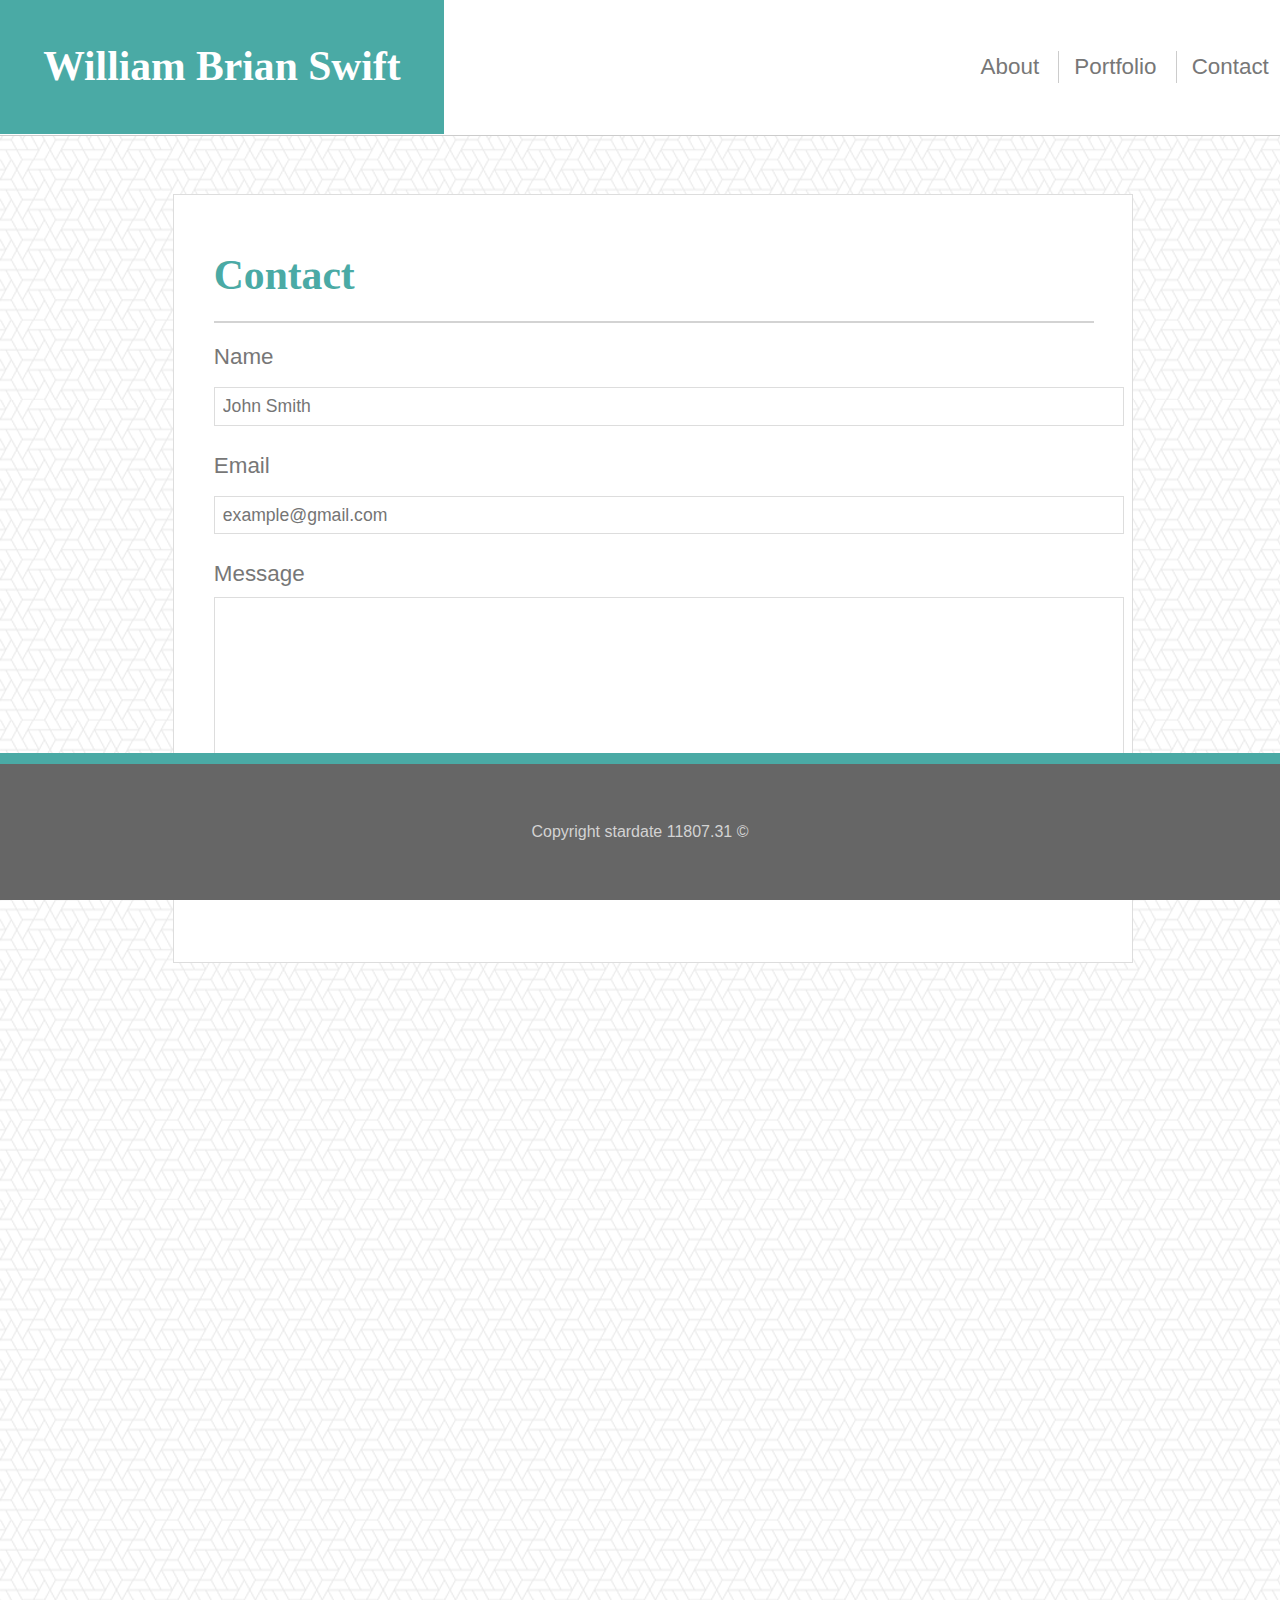
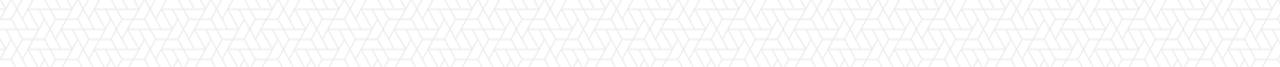
==== contact.html @ 28d59cca "Initial Commit for Responsive HW" ====
<!DOCTYPE html>
<html lang="en">

<head>
	<meta charset="UTF-8">
	<meta name="viewport" content="width=device-width, initial-scale=1.0">
	<meta http-equiv="X-UA-Compatible" content="ie=edge">
	<link href="assets/css/normalize.css" type="text/css" rel="stylesheet">
	<link href="assets/css/style.css" type="text/css" rel="stylesheet">
	<title>William Brian Swift's Contact Page</title>
</head>

<body>
	<header>
		<nav>
			<a href="index.html">
				<h1>William Brian Swift</h1>
			</a>
			<div class="container1">
				<a href="index.html">About</a>
				<a class="border-thingy" href="portfolio.html">Portfolio</a>
				<a class="border-thingy" href="contact.html">Contact</a>
			</div>
		</nav>
	</header>
	<main>
		<article>
			<h2>Contact</h2>
			<hr>
			<section class="contact">
				<p>
					<label>Name</label>
					<input type="text" placeholder="John Smith" id="display-name" name="ip-display" pattern="[A-Za-z\s]+" minlength="2" size="10"
					 required />
				</p>
				<p>
					<label>Email</label>
					<input type="email" placeholder="example@gmail.com" size="10" required />
				</p>
				<p>
					<label>Message</label>
					<input type="text" id="uname" name="uname" size="10" required minlength="4" />
				</p>
				<p>
					<button>Submit</button>
				</p>
			</section>
		</article>
	</main>
	<footer>
		<p>Copyright stardate 11807.31 &#169; </p>
	</footer>
</body>

</html>
---- assets/css/style.css ----
* {
	box-sizing: border-box
}
body {
	width: 100%;
	background-image: url('../images/what-the-hex.png');
}
header {
	height: 8.5rem;
	background-color: #ffffff;
	border-bottom: solid .1rem #cccccc;
		align-items: center; 
	text-align: center;
}

nav {
	max-width: 104rem;
	margin: 0 auto;
	display: flex;
	flex-direction: row;
	justify-content: space-between;
	align-items: center; 
	text-align: center;
}

.container1 {
	border-bottom: 1rem;
	display: flex;
	flex-direction: row;
	justify-content: space-between;
	align-items: center; 
}

.container3 {
	display: none;
}

.border-thingy {
	border-left: solid 1px #cccccc;
}

.container1 a {
	font-family: 'Arial', 'Helvetica Neue', Helvetica, sans-serif;
	font-size: 1.4rem;
	text-decoration: none;
	color: #777777;
	padding: .2rem;
	padding-left: 15px;
	margin: 8px;
}
a:hover {
	background-color: #4aaaa5;
	color: white;
}

h1 {
	background-color: #4aaaa5;
	font-family: 'Georgia', Times, Times New Roman, serif;
	font-weight: bold;
	font-size: 2.6rem;
	color: white;
	padding: 2.7rem;
	height: 8.4rem;
	margin: 0;
}

header nav a {
	text-decoration: none;
	margin-top: 0;
	margin-left: 0;
}

main {
	width: 100%;
}	

article {
	width: 960px;
	padding: 2.5rem;
	padding-top: 3.6rem;
	margin: 13.5%;
	margin-top: 3.6rem;
	margin-bottom: 44rem;
	background-color: #ffffff;
	border: solid 1px #dddddd;
}
h2 {
	font-family: 'Georgia', Times, Times New Roman, serif;
	font-size: 2.6rem;
	font-weight: bold;
	color: #4aaaa5;
	margin: 0;
	margin-bottom: 1.3rem;
}

hr {
	border: .1rem solid lightgray;
	width: 100%;
}

.hero {
	text-align: center;
}
.hero img {
	width: 21rem;
	height: auto;
	padding: 0;
	padding-top: 2rem;
	padding-right: 2.1rem;
	padding-bottom: 1rem;
	margin: 0;
	float: left;
}

/*cheat code to prevent stuff below from bleeding into float area*/
.cf:before,.cf:after {
	content: " "; 
	display: table;
}
.cf:after {
	clear: both;
}
.cf {
	*zoom: 1;
}

p {
	font-family: 'Arial', 'Helvetica Neue', Helvetica, sans-serif;
	font-size: 1.9rem;
	color: #777777;
	line-height: 2.85rem;
	margin-top: 1.5rem;
}

.container2 {
	display: flex;
	flex-direction: row;
	justify-content: flex-start;
	flex-wrap: wrap;
	padding: 0;
	margin: 0;
	padding-bottom: 9px;
}

.container2 figure {
	flex: 0 0 25.2rem;
	padding: 0;
	margin: 0;
	margin-top: 2.5rem;
	margin-bottom: 2.9rem;
}

.container2 figure img {
	width: 100%;
	height: auto;
	margin: 0;
}

.container2 figure a {
	text-decoration: none;
}

.container2 figure figcaption {
	color: white;
	text-align: center;
	font-size: 2.2rem;
	padding: 1.3rem;
	width: 100%;
	background-color: #4aaaa5;
	position: relative;
	top: -5.9rem;
}

.contact p {
	margin-top: 0px;
	margin-bottom: 14px;
}

label {
	font-family: 'Arial', 'Helvetica Neue', Helvetica, sans-serif;
	font-size: 1.4rem;
	color: #777777;
}

input {
	font-size: 1.1rem;
    padding: .5rem;
    width: 910px;
    border: 1px solid #dddddd;
}

#uname {
	height: 211px;
}

button {
	background-color: #4aaaa5;
    border: none;
    color: white;
    padding: .7rem 1.8rem;
    text-align: center;
    text-decoration: none;
    display: inline-block;
    font-size: 1.2rem;
    margin-top: 2rem;
    margin-bottom: 10px;
}

footer {
	width: 100%;
	position: fixed;
    bottom: 0;
    width: 100%;
	height: 9.2rem;
	background-color: #666666;
	border-top: solid .7rem #4aaaa5;
	text-align: center;
}
footer p {
	font-size: 1rem;
	color: lightgray;
	padding-top: 2.8rem;
	margin: 0;
}	

.footerp {
	width: 100%;
	position: fixed;
    bottom: 0;
	height: 4.5rem;
	background-color: #666666;
	border-top: solid .7rem #4aaaa5;
}

@media (max-width: 1100px) {
	article {
		margin: 2%;
		margin-top: 3.6rem;
		margin-bottom: 44rem;
	}
	h1 {
		width: 100%
		margin-left: 4%;
	}
	nav {
	}
	a {
		margin: 0;
	}
}
@media (max-width: 700px) {
	header {
		border: none;
		margin: 0;
	}
	h1 {
		width: 100%
	}
	.container1 {
		display: none
	}
	.container3 {
		height: 5rem;
		background-color: #ffffff;
		border-bottom: solid .1rem #cccccc;
		display: flex;
		flex-direction: row;
		justify-content: center;
		align-items: center; 
		margin-bottom: 5rem;
	}
	.container3 a {
		font-family: 'Arial', 'Helvetica Neue', Helvetica, sans-serif;
		font-size: 1.4rem;
		text-decoration: none;
		color: #777777;
		padding: .2rem;
		padding-left: 15px;
		margin: 8px;
	}

	article {
		max-width: 96%;
	}
	.hero img {
		width: 100%;
		height: auto;
		padding: 0;
		padding-top: 2rem;
		padding-bottom: 1rem;
		margin: 0;
	}
}
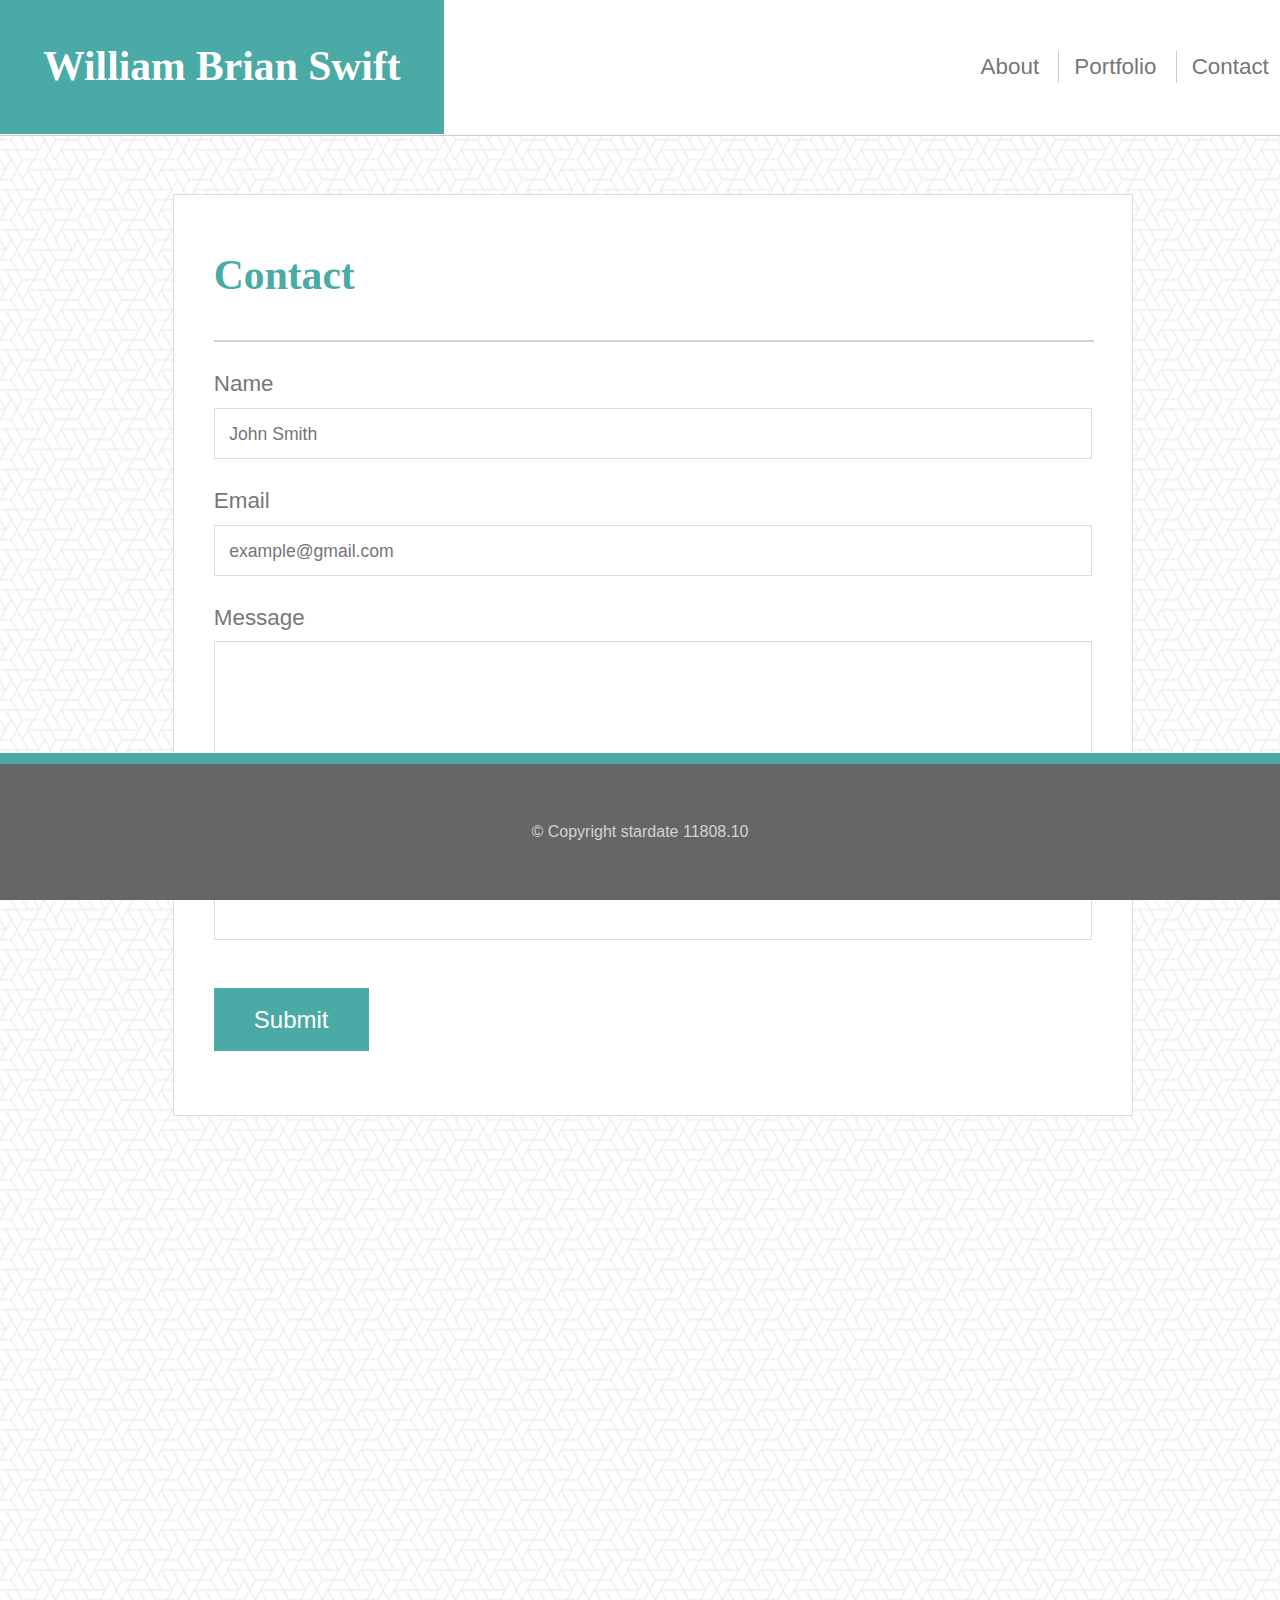
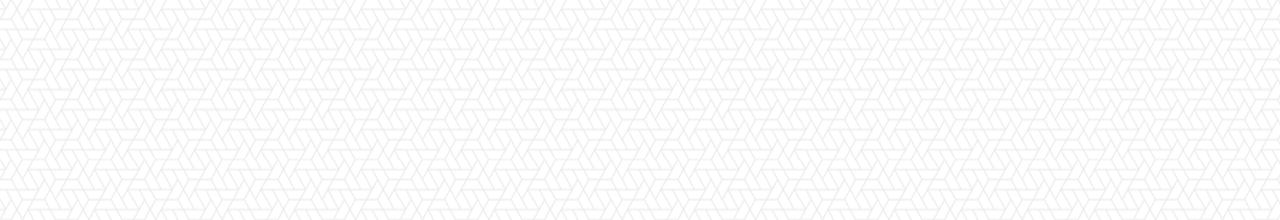
==== commit 41fe260a: "all done?" ====
--- a/contact.html
+++ b/contact.html
@@ -2,29 +2,34 @@
 <html lang="en">
 
 <head>
-	<meta charset="UTF-8">
-	<meta name="viewport" content="width=device-width, initial-scale=1.0">
-	<meta http-equiv="X-UA-Compatible" content="ie=edge">
-	<link href="assets/css/normalize.css" type="text/css" rel="stylesheet">
-	<link href="assets/css/style.css" type="text/css" rel="stylesheet">
-	<title>William Brian Swift's Contact Page</title>
+    <meta charset="UTF-8">
+    <meta name="viewport" content="width=device-width, initial-scale=1.0">
+    <meta http-equiv="X-UA-Compatible" content="ie=edge">
+    <link href="assets/css/normalize.css" type="text/css" rel="stylesheet">
+    <link href="assets/css/style.css" type="text/css" rel="stylesheet">
+    <title>William Brian Swift's Contact Page</title>
 </head>
 
 <body>
-	<header>
-		<nav>
-			<a href="index.html">
-				<h1>William Brian Swift</h1>
-			</a>
-			<div class="container1">
-				<a href="index.html">About</a>
-				<a class="border-thingy" href="portfolio.html">Portfolio</a>
-				<a class="border-thingy" href="contact.html">Contact</a>
-			</div>
-		</nav>
-	</header>
-	<main>
-		<article>
+    <header>
+        <nav>
+            <a href="index.html">
+                <h1>William Brian Swift</h1>
+            </a>
+            <div class="container1">
+                <a href="index.html">About</a>
+                <a class="border-thingy" href="portfolio.html">Portfolio</a>
+                <a class="border-thingy" href="contact.html">Contact</a>
+            </div>
+        </nav>
+    </header>
+        <div class="container3">
+            <a href="index.html">About</a>
+            <a class="border-thingy" href="portfolio.html">Portfolio</a>
+            <a class="border-thingy" href="contact.html">Contact</a>
+        </div>
+    <main>
+        <article>
 			<h2>Contact</h2>
 			<hr>
 			<section class="contact">
@@ -39,7 +44,7 @@
 				</p>
 				<p>
 					<label>Message</label>
-					<input type="text" id="uname" name="uname" size="10" required minlength="4" />
+					<input type="text" id="uname" name="uname" size="20" required minlength="4" />
 				</p>
 				<p>
 					<button>Submit</button>
@@ -48,7 +53,7 @@
 		</article>
 	</main>
 	<footer>
-		<p>Copyright stardate 11807.31 &#169; </p>
+		<p>&#169; Copyright stardate 11808.10</p>
 	</footer>
 </body>
 
--- a/assets/css/style.css
+++ b/assets/css/style.css
@@ -7,9 +7,10 @@
 }
 header {
 	height: 8.5rem;
+	width: 100%;
 	background-color: #ffffff;
 	border-bottom: solid .1rem #cccccc;
-		align-items: center; 
+	align-items: center; 
 	text-align: center;
 }
 
@@ -51,6 +52,7 @@
 a:hover {
 	background-color: #4aaaa5;
 	color: white;
+	margin: 0;
 }
 
 h1 {
@@ -90,7 +92,7 @@
 	font-weight: bold;
 	color: #4aaaa5;
 	margin: 0;
-	margin-bottom: 1.3rem;
+	margin-bottom: 2.5rem;
 }
 
 hr {
@@ -130,24 +132,26 @@
 	color: #777777;
 	line-height: 2.85rem;
 	margin-top: 1.5rem;
+	margin-right: 0;
+	margin-left: 0;
 }
 
 .container2 {
 	display: flex;
 	flex-direction: row;
-	justify-content: flex-start;
+	justify-content: space-between;
 	flex-wrap: wrap;
 	padding: 0;
 	margin: 0;
-	padding-bottom: 9px;
+	padding-bottom: 2rem;
 }
 
 .container2 figure {
 	flex: 0 0 25.2rem;
 	padding: 0;
 	margin: 0;
-	margin-top: 2.5rem;
-	margin-bottom: 2.9rem;
+	margin-top: 3.1rem;
+	margin-bottom: -3.5rem;
 }
 
 .container2 figure img {
@@ -172,7 +176,8 @@
 }
 
 .contact p {
-	margin-top: 0px;
+	margin: 0;
+	margin-top: 1rem; 
 	margin-bottom: 14px;
 }
 
@@ -184,24 +189,24 @@
 
 input {
 	font-size: 1.1rem;
-    padding: .5rem;
-    width: 910px;
+    padding: .9rem;
+    width: 100%;
     border: 1px solid #dddddd;
 }
 
 #uname {
-	height: 211px;
+	height: 18.7rem;
 }
 
 button {
 	background-color: #4aaaa5;
     border: none;
     color: white;
-    padding: .7rem 1.8rem;
+    padding: 1.1rem 2.5rem;
     text-align: center;
     text-decoration: none;
     display: inline-block;
-    font-size: 1.2rem;
+    font-size: 1.5rem;
     margin-top: 2rem;
     margin-bottom: 10px;
 }
@@ -232,8 +237,15 @@
 	border-top: solid .7rem #4aaaa5;
 }
 
-@media (max-width: 1100px) {
+@media (max-width: 980px) {
+}
+
+@media (max-width: 768px) {
+	header {
+		width: 100%;
+	}
 	article {
+		max-width: 960px;
 		margin: 2%;
 		margin-top: 3.6rem;
 		margin-bottom: 44rem;
@@ -241,14 +253,22 @@
 	h1 {
 		width: 100%
 		margin-left: 4%;
+		font-size: 2rem;
 	}
 	nav {
 	}
 	a {
 		margin: 0;
 	}
-}
-@media (max-width: 700px) {
+	footer {
+		position: static;
+	}
+	.footerp { 
+		position: static;
+	}
+}
+
+@media (max-width: 640px) {
 	header {
 		border: none;
 		margin: 0;
@@ -258,6 +278,9 @@
 	}
 	.container1 {
 		display: none
+	}
+	.container2 {
+		justify-content: center;
 	}
 	.container3 {
 		height: 5rem;
@@ -274,13 +297,14 @@
 		font-size: 1.4rem;
 		text-decoration: none;
 		color: #777777;
-		padding: .2rem;
-		padding-left: 15px;
+		padding: 1rem;
+		text-align: center;
 		margin: 8px;
 	}
 
 	article {
 		max-width: 96%;
+		float: none;
 	}
 	.hero img {
 		width: 100%;
@@ -290,4 +314,8 @@
 		padding-bottom: 1rem;
 		margin: 0;
 	}
-}
+	a {
+		margin: 0;
+		width: 100%;
+	}
+}
